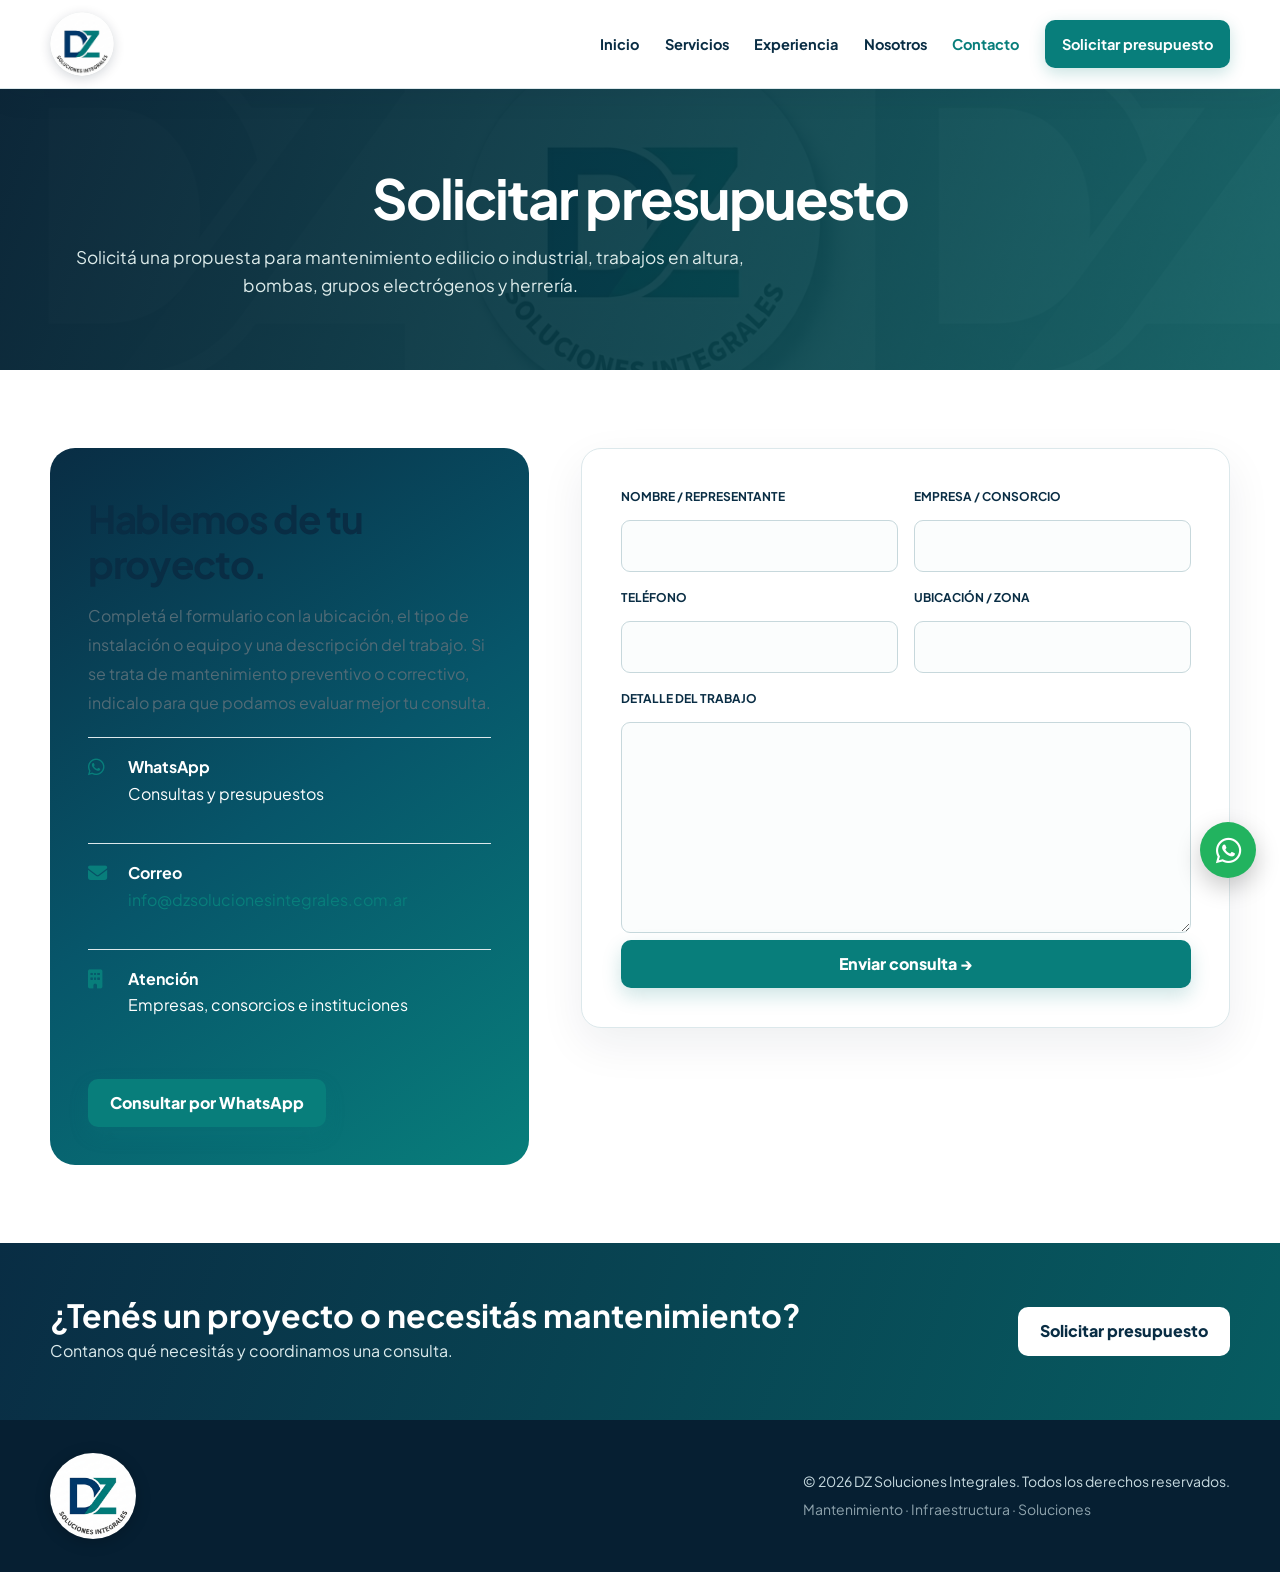
==== contacto.html @ 43ac57ab "Add files via upload" ====
<!doctype html><html lang="es"><head><meta charset="utf-8"><meta name="viewport" content="width=device-width,initial-scale=1">
<title>DZ Soluciones Integrales | Contacto</title><meta name="description" content="DZ Soluciones Integrales - mantenimiento e infraestructura.">
<link rel="stylesheet" href="https://cdnjs.cloudflare.com/ajax/libs/font-awesome/6.4.0/css/all.min.css"><link rel="stylesheet" href="https://fonts.googleapis.com/css2?family=Plus+Jakarta+Sans:wght@400;600;700;800&display=swap"><link rel="stylesheet" href="css/style.css"><link rel="stylesheet" href="css/diseno-profesional.css"><style>
/* Encuadre del sello circular original para navegación y pie */
.brand .logo-mark,.footer-grid .logo-mark{display:block!important;width:64px!important;height:64px!important;flex:0 0 64px!important;border-radius:50%!important;background:#fff url("img/logo.png") center / 251.43% 137.14% no-repeat!important;box-shadow:0 3px 12px rgba(0,26,49,.16);overflow:hidden;}
.footer-grid .logo-mark{width:86px!important;height:86px!important;flex-basis:86px!important;box-shadow:0 3px 16px rgba(0,0,0,.2);}
@media(max-width:600px){.brand .logo-mark{width:52px!important;height:52px!important;flex-basis:52px!important;}.footer-grid .logo-mark{width:72px!important;height:72px!important;flex-basis:72px!important;}}
</style><style>
/* Contenido ampliado: componentes compatibles con los estilos actuales */
.detail-section{padding:76px 0}.detail-section.soft{background:#eef4f6}.detail-head{max-width:760px;margin-bottom:30px}.detail-head h2{font-size:clamp(1.8rem,3vw,2.6rem);line-height:1.2;margin:10px 0}.detail-head p,.detail-card p,.detail-intro{line-height:1.7}.detail-grid{display:grid;grid-template-columns:repeat(3,minmax(0,1fr));gap:20px}.detail-card{background:#fff;border:1px solid #dce7ec;border-radius:18px;padding:25px;box-shadow:0 8px 24px rgba(5,43,66,.06)}.detail-card .detail-icon{display:inline-grid;place-items:center;width:46px;height:46px;border-radius:12px;background:#e0f0ef;color:#086f70;font-size:19px;margin-bottom:14px}.detail-card h3{margin:0 0 9px;color:#083653}.detail-card p{margin:0;color:#435762}.detail-card a{display:inline-block;margin-top:18px;color:#086f70;font-weight:700;text-decoration:none}.detail-strip{display:grid;grid-template-columns:repeat(3,minmax(0,1fr));gap:20px;margin-top:30px}.detail-strip div{border-left:3px solid #087f80;padding:4px 16px}.detail-strip strong{display:block;margin-bottom:5px;color:#083653}.detail-strip span{color:#435762;line-height:1.6}.detail-note{margin-top:28px;color:#435762;line-height:1.7}@media(max-width:800px){.detail-grid,.detail-strip{grid-template-columns:repeat(2,minmax(0,1fr))}}@media(max-width:600px){.detail-grid,.detail-strip{grid-template-columns:1fr}.detail-section{padding:52px 0}}
</style></head><body>
<header><div class="container nav"><a class="brand" href="index.html"><span class="logo-mark" role="img" aria-label="DZ Soluciones Integrales"></span></a><button class="menu-btn" type="button" aria-label="Abrir menú" aria-expanded="false">☰</button><nav class="nav-links"><a href="index.html" class="">Inicio</a><a href="servicios.html" class="">Servicios</a><a href="experiencia.html" class="">Experiencia</a><a href="nosotros.html" class="">Nosotros</a><a href="contacto.html" class="active">Contacto</a><a class="nav-cta" href="contacto.html">Solicitar presupuesto</a></nav></div></header>
<section class="page-hero"><div class="container reveal"><h1>Solicitar presupuesto</h1><p>Solicitá una propuesta para mantenimiento edilicio o industrial, trabajos en altura, bombas, grupos electrógenos y herrería.</p></div></section>
<section class="section"><div class="container contact-grid"><div class="contact-info reveal"><h2>Hablemos de tu proyecto.</h2><p>Completá el formulario con la ubicación, el tipo de instalación o equipo y una descripción del trabajo. Si se trata de mantenimiento preventivo o correctivo, indicalo para que podamos evaluar mejor tu consulta.</p><div class="contact-item"><i class="fab fa-whatsapp"></i><div><strong>WhatsApp</strong><br>Consultas y presupuestos</div></div><div class="contact-item"><i class="fas fa-envelope"></i><div><strong>Correo</strong><br><a href="mailto:info@dzsolucionesintegrales.com.ar">info@dzsolucionesintegrales.com.ar</a></div></div><div class="contact-item"><i class="fas fa-building"></i><div><strong>Atención</strong><br>Empresas, consorcios e instituciones</div></div><a class="btn btn-primary" href="https://wa.me/5491167443518?text=Hola,%20quisiera%20solicitar%20un%20presupuesto" target="_blank">Consultar por WhatsApp</a></div>
<div class="form-box reveal"><form action="https://formsubmit.co/info@dzsolucionesintegrales.com.ar" method="POST"><input type="hidden" name="_next" value="https://dzsolucionesintegrales.com"><input type="hidden" name="_captcha" value="false"><div class="form-grid"><div class="field"><label>Nombre / representante</label><input name="Nombre" required></div><div class="field"><label>Empresa / consorcio</label><input name="Empresa_o_Consorcio" required></div><div class="field"><label>Teléfono</label><input type="tel" name="Telefono" required></div><div class="field"><label>Ubicación / zona</label><input name="Ubicacion" required></div><div class="field full"><label>Detalle del trabajo</label><textarea name="Detalle_Trabajo" rows="7" required></textarea></div></div><button class="btn btn-primary" type="submit">Enviar consulta →</button></form></div></div></section><section class="cta"><div class="container cta-inner"><div><h2>¿Tenés un proyecto o necesitás mantenimiento?</h2><p>Contanos qué necesitás y coordinamos una consulta.</p></div><a class="btn btn-light" href="contacto.html">Solicitar presupuesto</a></div></section>
<footer><div class="container footer-grid"><span class="footer-logo logo-mark" role="img" aria-label="DZ Soluciones Integrales"></span><div><p>© 2026 DZ Soluciones Integrales. Todos los derechos reservados.</p><p style="margin-top:5px;opacity:.7">Mantenimiento · Infraestructura · Soluciones</p></div></div></footer>
<a class="wpp" href="https://wa.me/5491167443518?text=Hola,%20quisiera%20consultar%20por%20un%20servicio%20de%20DZ%20Soluciones%20Integrales" target="_blank" aria-label="WhatsApp"><i class="fab fa-whatsapp"></i></a><script src="js/script.js"></script></body></html>
---- css/style.css ----
:root{--navy:#06284a;--navy2:#031b31;--teal:#008f8c;--mint:#5be0d4;--bg:#edf4f7;--white:#fff;--text:#203040;--muted:#66788a;--line:#dce8ee;--shadow:0 18px 50px rgba(6,40,74,.10)}
*{box-sizing:border-box;margin:0;padding:0}html{scroll-behavior:smooth}
body{font-family:"Plus Jakarta Sans",Arial,sans-serif;color:var(--text);background:radial-gradient(circle at 8% 5%,rgba(0,143,140,.06),transparent 25%),linear-gradient(180deg,#edf4f7,#f7fafb 48%,#eaf3f5);line-height:1.65}
a{text-decoration:none;color:inherit}img{display:block;max-width:100%}.container{width:min(1180px,calc(100% - 40px));margin:auto}
header{position:sticky;top:0;z-index:1000;background:rgba(255,255,255,.92);backdrop-filter:blur(18px);border-bottom:1px solid rgba(6,40,74,.08)}
.nav{min-height:84px;display:flex;align-items:center;justify-content:space-between;gap:24px}.brand img{height:60px;width:auto}
.nav-links{display:flex;align-items:center;gap:26px}.nav-links a{font-size:14px;font-weight:800;color:var(--navy);transition:.2s}.nav-links a:hover,.nav-links a.active{color:var(--teal)}
.nav-cta,.btn{display:inline-flex;align-items:center;justify-content:center;gap:9px;border-radius:999px;font-weight:900;transition:.25s;border:0;cursor:pointer}
.nav-cta{padding:12px 18px;background:var(--navy);color:#fff!important}.nav-cta:hover{background:var(--teal);transform:translateY(-2px)}
.menu-btn{display:none;border:0;background:none;font-size:25px;color:var(--navy)}
.hero{min-height:690px;display:flex;align-items:center;position:relative;isolation:isolate;overflow:hidden;background:linear-gradient(105deg,rgba(2,22,42,.96),rgba(5,53,78,.84) 48%,rgba(0,115,112,.68)),url("../img/banner.png") center/cover;color:#fff}
.hero:before{content:"";position:absolute;z-index:-1;width:520px;height:520px;border:1px solid rgba(91,224,212,.18);border-radius:50%;right:-160px;top:-180px;box-shadow:0 0 0 70px rgba(91,224,212,.025),0 0 0 140px rgba(91,224,212,.018)}
.hero-content{max-width:850px;padding:95px 0}.eyebrow{display:inline-flex;padding:9px 15px;border:1px solid rgba(91,224,212,.4);border-radius:999px;background:rgba(255,255,255,.08);font-size:12px;font-weight:900;letter-spacing:1.3px;text-transform:uppercase;margin-bottom:22px}
.hero h1{font-size:clamp(45px,6.4vw,78px);line-height:1;letter-spacing:-3px;margin-bottom:24px;text-shadow:0 8px 35px rgba(0,0,0,.2)}.hero h1 span{color:var(--mint)}
.hero p{font-size:clamp(18px,2vw,22px);max-width:730px;color:rgba(255,255,255,.86);margin-bottom:34px}.hero-buttons{display:flex;flex-wrap:wrap;gap:13px}
.btn{padding:15px 24px}.btn-primary{background:var(--teal);color:#fff;box-shadow:0 12px 30px rgba(0,143,140,.25)}.btn-primary:hover{background:#0bb7ad;transform:translateY(-3px)}.btn-light{background:#fff;color:var(--navy)}.btn-light:hover{transform:translateY(-3px);box-shadow:0 12px 30px rgba(0,0,0,.15)}
.hero-proof{display:flex;gap:28px;flex-wrap:wrap;margin-top:38px;padding-top:24px;border-top:1px solid rgba(255,255,255,.16)}.hero-proof strong{display:block;font-size:14px}.hero-proof span{display:block;color:rgba(255,255,255,.62);font-size:12px}
.section{padding:90px 0}.section.alt{background:rgba(226,239,244,.55)}.section-head{text-align:center;max-width:760px;margin:0 auto 45px}.kicker{color:var(--teal);font-size:12px;font-weight:900;letter-spacing:1.5px;text-transform:uppercase;margin-bottom:9px}.section-head h2{font-size:clamp(31px,4vw,46px);line-height:1.1;letter-spacing:-1px;color:var(--navy);margin-bottom:13px}.section-head p{color:var(--muted);font-size:16px}
.intro-grid{display:grid;grid-template-columns:1.1fr .9fr;gap:55px;align-items:center}.intro-text h2{font-size:40px;line-height:1.1;color:var(--navy);margin-bottom:18px}.intro-text p{color:var(--muted);font-size:17px;margin-bottom:15px}
.info-panel{background:linear-gradient(145deg,var(--navy),#07566a 58%,var(--teal));color:#fff;border-radius:28px;padding:38px;box-shadow:var(--shadow)}.info-panel h3{font-size:25px;margin-bottom:12px}.info-panel p{color:rgba(255,255,255,.78)}.check-list{list-style:none;margin-top:20px;display:grid;gap:12px}.check-list li{display:flex;gap:10px;font-weight:800}.check-list i{color:var(--mint)}
.cards,.services-grid{display:grid;grid-template-columns:repeat(3,1fr);gap:23px}.card,.service{background:rgba(255,255,255,.9);border:1px solid rgba(6,40,74,.09);border-radius:22px;box-shadow:0 10px 35px rgba(6,40,74,.06);transition:.3s;overflow:hidden}.card{padding:30px;position:relative}.card:hover,.service:hover{transform:translateY(-7px);box-shadow:var(--shadow)}
.icon{width:54px;height:54px;border-radius:16px;background:rgba(0,143,140,.10);display:grid;place-items:center;color:var(--teal);font-size:22px;margin-bottom:18px}.card h3{color:var(--navy);font-size:20px;margin-bottom:8px}.card p,.service p{color:var(--muted)}
.service img{width:100%;height:215px;object-fit:cover;transition:.5s}.service:hover img{transform:scale(1.04)}.service-body{padding:24px;background:linear-gradient(#fff,#f6fafb)}.service-body h3{color:var(--navy);font-size:20px;margin-bottom:8px}.service-link{display:inline-block;margin-top:15px;color:var(--teal);font-weight:900}
.page-hero{padding:100px 0;text-align:center;color:#fff;background:linear-gradient(110deg,rgba(3,28,52,.94),rgba(0,115,112,.80)),url("../img/banner.png") center/cover}.page-hero h1{font-size:clamp(40px,5vw,60px);line-height:1.05;margin-bottom:12px}.page-hero p{font-size:18px;color:rgba(255,255,255,.84);max-width:720px;margin:auto}
.timeline{display:grid;gap:22px;max-width:900px;margin:auto}.institution{display:flex;align-items:center;gap:24px;background:rgba(255,255,255,.9);padding:28px;border-radius:20px;border-left:5px solid var(--teal);box-shadow:0 10px 35px rgba(6,40,74,.06);transition:.3s}.institution:hover{transform:translateX(6px)}.institution .icon{margin:0}.institution h3{color:var(--navy);font-size:21px}.institution p{color:var(--muted)}
.about-box{background:rgba(255,255,255,.9);border:1px solid var(--line);border-radius:25px;padding:40px;box-shadow:var(--shadow)}.about-box p{color:var(--muted);font-size:17px;margin-bottom:15px}.values{display:grid;grid-template-columns:repeat(2,1fr);gap:20px;margin-top:25px}
.contact-grid{display:grid;grid-template-columns:.8fr 1.2fr;gap:30px}.contact-info{background:linear-gradient(145deg,var(--navy),#07566a,var(--teal));color:#fff;border-radius:25px;padding:38px}.contact-info h2{font-size:32px;margin-bottom:13px}.contact-info p{color:rgba(255,255,255,.76)}.contact-item{display:flex;gap:12px;margin:20px 0}.contact-item i{color:var(--mint);font-size:20px}
.form-box{background:rgba(255,255,255,.9);border-radius:25px;padding:35px;box-shadow:var(--shadow);border:1px solid var(--line)}.form-grid{display:grid;grid-template-columns:1fr 1fr;gap:18px}.field{display:flex;flex-direction:column;gap:7px}.field.full{grid-column:1/-1}.field label{font-size:12px;font-weight:900;color:var(--navy);text-transform:uppercase}.field input,.field textarea{padding:14px;border:1px solid #d5e1e8;border-radius:12px;font:inherit;outline:0}.field input:focus,.field textarea:focus{border-color:var(--teal);box-shadow:0 0 0 4px rgba(0,143,140,.08)}.form-box .btn{width:100%;margin-top:7px}
.cta{padding:72px 0;background:linear-gradient(120deg,#062b49,#07566a 55%,#078b86);color:#fff;overflow:hidden}.cta-inner{display:flex;justify-content:space-between;align-items:center;gap:30px}.cta h2{font-size:36px;line-height:1.1}.cta p{color:rgba(255,255,255,.75);margin-top:8px}
footer{background:linear-gradient(135deg,#031b31,#052c48 58%,#063f4a);color:#9bb0c1;padding:35px 0}.footer-grid{display:flex;align-items:center;justify-content:space-between;gap:30px}.footer-logo{height:55px;width:auto;filter:none!important;background:transparent!important}.footer-grid p{font-size:14px}
.wpp{position:fixed;right:24px;bottom:24px;width:62px;height:62px;border-radius:50%;background:#25d366;color:#fff;display:grid;place-items:center;font-size:29px;z-index:1100;box-shadow:0 10px 30px rgba(37,211,102,.35);transition:.25s}.wpp:hover{transform:scale(1.08)}.wpp i{font-size:29px}
.reveal{opacity:1;transform:none;transition:opacity .7s,transform .7s}.js-enabled .reveal:not(.show):not(.hero-content){opacity:0;transform:translateY(25px)}.reveal.show{opacity:1;transform:none}
@media(max-width:900px){.nav-links{position:absolute;left:15px;right:15px;top:76px;background:#fff;border-radius:18px;padding:18px;display:none;flex-direction:column;align-items:stretch;box-shadow:var(--shadow)}.nav-links.open{display:flex}.menu-btn{display:block}.intro-grid,.contact-grid{grid-template-columns:1fr}.cards,.services-grid{grid-template-columns:repeat(2,1fr)}}
@media(max-width:600px){.container{width:calc(100% - 28px)}.brand img{height:52px}.hero{min-height:680px}.hero h1{font-size:clamp(42px,12vw,58px);letter-spacing:-2px}.section{padding:70px 0}.cards,.services-grid,.form-grid,.values{grid-template-columns:1fr}.field.full{grid-column:auto}.institution{flex-direction:column;text-align:center}.institution .icon{margin:auto}.cta-inner,.footer-grid{flex-direction:column;text-align:center}.page-hero{padding:75px 0}}
---- css/diseno-profesional.css ----
:root{--navy:#092d44;--deep:#061f32;--teal:#087e7b;--mint:#dcefeb;--ink:#163746;--muted:#526b76;--line:#dce8eb;--paper:#f5f8f8}
*,*::before,*::after{box-sizing:border-box}html{scroll-behavior:smooth}body{margin:0;color:var(--ink);background:#fff;font-family:'Plus Jakarta Sans',Arial,sans-serif;line-height:1.65}img{max-width:100%}.container{width:min(1180px,calc(100% - 48px));margin-inline:auto}a:focus-visible,button:focus-visible,input:focus-visible,textarea:focus-visible{outline:3px solid #17a8a0;outline-offset:3px}
header{position:sticky;top:0;z-index:50;background:rgba(255,255,255,.96);border-bottom:1px solid var(--line);box-shadow:0 8px 28px rgba(6,31,50,.06);backdrop-filter:blur(12px)}.nav{min-height:88px;display:flex;align-items:center;justify-content:space-between;gap:24px}.brand{display:inline-flex;align-items:center;flex:none}.nav-links{display:flex;align-items:center;justify-content:flex-end;gap:clamp(12px,2vw,29px)}.nav-links a{color:var(--navy);font-size:.91rem;font-weight:700;text-decoration:none;transition:color .2s}.nav-links a:hover,.nav-links a.active{color:var(--teal)}.nav-links .nav-cta{padding:12px 17px;border-radius:10px;background:var(--teal);color:#fff;box-shadow:0 5px 16px rgba(8,126,123,.22)}.nav-links .nav-cta:hover{background:#076966;color:#fff}.menu-btn{display:none}
.hero{background:linear-gradient(90deg,rgba(5,26,43,.94) 0%,rgba(5,34,49,.88) 49%,rgba(5,34,49,.5) 100%),url('../img/banner.png') center/cover no-repeat;color:#fff;position:relative;overflow:hidden}.hero::after{content:'';position:absolute;left:0;right:0;bottom:0;height:5px;background:linear-gradient(90deg,var(--teal),#7bc8bf)}.hero-content{position:relative;z-index:1;padding:100px 0 76px;max-width:1180px}.hero-content h1{max-width:760px;font-size:clamp(2.5rem,5.3vw,5rem);letter-spacing:-.045em;line-height:1.1;margin:18px 0 22px;color:#fff}.hero-content h1 span{color:#8cddd0}.hero-content>p{max-width:670px;color:#e0ebee;font-size:1.12rem}.eyebrow,.kicker{display:inline-block;color:var(--teal);font-size:.8rem;font-weight:800;letter-spacing:.13em;text-transform:uppercase}.hero .eyebrow{color:#a8e4d9}.hero-buttons{display:flex;flex-wrap:wrap;gap:12px;margin:30px 0 42px}.btn{display:inline-flex;align-items:center;justify-content:center;min-height:48px;padding:11px 22px;border:0;border-radius:10px;font:inherit;font-weight:800;text-decoration:none;cursor:pointer;transition:transform .2s,box-shadow .2s,background .2s}.btn:hover{transform:translateY(-2px)}.btn-primary{background:var(--teal);color:#fff;box-shadow:0 8px 19px rgba(8,126,123,.2)}.btn-primary:hover{background:#066864;color:#fff}.btn-light{background:#fff;color:var(--navy)}.btn-light:hover{background:#e9f5f3;color:var(--navy)}.hero-proof{display:flex;gap:0;max-width:850px;border-top:1px solid rgba(255,255,255,.25);padding-top:24px}.hero-proof>div{flex:1;padding:0 20px;border-left:1px solid rgba(255,255,255,.25)}.hero-proof>div:first-child{padding-left:0;border-left:0}.hero-proof strong,.hero-proof span{display:block}.hero-proof strong{color:#fff}.hero-proof span{color:#d1e0e3;font-size:.87rem}
.page-hero{padding:78px 0 70px;background:linear-gradient(110deg,rgba(5,32,50,.96),rgba(7,90,93,.9)),url('../img/banner.png') center/cover;color:white}.page-hero h1{font-size:clamp(2.3rem,4.3vw,4rem);line-height:1.12;letter-spacing:-.035em;margin:0 0 14px;color:#fff}.page-hero p{max-width:720px;margin:0;color:#dcebea;font-size:1.08rem}.section{padding:78px 0}.section.alt,.detail-section.soft{background:var(--paper)}.section-head{max-width:760px;margin:0 auto 36px;text-align:center}.section-head h2,.intro-text h2,.about-box h2,.contact-info h2{color:var(--navy);line-height:1.18;letter-spacing:-.035em;font-size:clamp(1.9rem,3vw,2.8rem);margin:10px 0 16px}.section-head p,.intro-text p,.about-box p,.contact-info p{color:var(--muted);line-height:1.8}.intro-grid{display:grid;grid-template-columns:1.15fr .85fr;align-items:center;gap:70px}.info-panel,.about-box,.form-box{background:#fff;border:1px solid var(--line);border-radius:20px;padding:clamp(24px,3vw,40px);box-shadow:0 16px 45px rgba(6,31,50,.07)}.info-panel{border-top:4px solid var(--teal)}.info-panel h3{color:var(--navy);margin:0 0 10px;font-size:1.4rem}.check-list{list-style:none;padding:0;margin:22px 0 0}.check-list li{padding:7px 0;display:flex;gap:10px}.check-list i{color:var(--teal);font-style:normal;font-weight:800}
.services-grid{display:grid;grid-template-columns:repeat(3,minmax(0,1fr));gap:23px}.service{background:#fff;border-radius:17px;overflow:hidden;border:1px solid var(--line);box-shadow:0 10px 30px rgba(6,31,50,.055);transition:transform .25s,box-shadow .25s}.service:hover,.detail-card:hover{transform:translateY(-4px);box-shadow:0 18px 34px rgba(6,31,50,.11)}.service>img{display:block;width:100%;height:195px;object-fit:cover}.service-body{padding:23px}.service-body h3{margin:0 0 10px;color:var(--navy);line-height:1.3}.service-body p{color:var(--muted);margin:0 0 16px}.service-link{color:var(--teal);font-weight:800;text-decoration:none}.detail-section{padding:78px 0}.detail-section.soft{background:var(--paper)}.detail-head h2{color:var(--navy)}.detail-card{transition:transform .25s,box-shadow .25s}.detail-card h3{line-height:1.35}.detail-card a:hover,.service-link:hover{text-decoration:underline}.detail-strip div{border-left-color:var(--teal)}
.values{display:grid;grid-template-columns:repeat(4,minmax(0,1fr));gap:17px;margin-top:36px}.values .card{padding:23px;background:var(--paper);border-radius:15px;border:1px solid var(--line)}.values .icon{font-size:1.5rem;color:var(--teal);font-weight:800}.values h3{color:var(--navy);margin:9px 0}.values p{margin:0}.timeline{display:grid;gap:16px;max-width:830px;margin:auto}.institution{display:flex;align-items:center;gap:20px;padding:22px 25px;background:#fff;border:1px solid var(--line);border-radius:16px;box-shadow:0 7px 23px rgba(6,31,50,.05)}.institution .icon{display:grid;place-items:center;flex:none;width:48px;height:48px;background:var(--mint);color:var(--teal);border-radius:12px}.institution h3{color:var(--navy);margin:0}.institution p{margin:2px 0 0;color:var(--muted)}
.contact-grid{display:grid;grid-template-columns:.85fr 1.15fr;gap:52px;align-items:start}.contact-item{display:flex;gap:16px;align-items:start;padding:16px 0;border-top:1px solid var(--line)}.contact-item i{width:24px;color:var(--teal);font-size:1.2rem;margin-top:4px}.contact-item a{color:var(--teal);overflow-wrap:anywhere}.contact-info>.btn{margin-top:24px}.form-grid{display:grid;grid-template-columns:repeat(2,minmax(0,1fr));gap:16px}.field.full{grid-column:1/-1}.field label{display:block;color:var(--navy);font-weight:700;margin-bottom:6px}.field input,.field textarea{width:100%;border:1px solid #c7d8dc;background:#fbfdfd;border-radius:9px;padding:12px;font:inherit;color:var(--ink)}.field textarea{resize:vertical}.form-box button{margin-top:20px}
.cta{padding:55px 0;background:linear-gradient(110deg,var(--navy),#075c61);color:#fff}.cta-inner{display:flex;align-items:center;justify-content:space-between;gap:25px}.cta h2{margin:0 0 5px;color:#fff;font-size:clamp(1.5rem,2.5vw,2.2rem)}.cta p{margin:0;color:#dcebed}footer{background:var(--deep);color:#c8dbe1;padding:33px 0}.footer-grid{display:flex;align-items:center;gap:24px}.footer-grid p{margin:0}.wpp{position:fixed;right:24px;bottom:22px;z-index:55;display:grid;place-items:center;width:56px;height:56px;border-radius:50%;background:#22b35f;color:#fff;font-size:28px;text-decoration:none;box-shadow:0 9px 25px rgba(0,0,0,.22)}.wpp:hover{background:#189b50;color:#fff}
@media(max-width:960px){.nav-links{gap:12px}.nav-links a{font-size:.82rem}.services-grid{grid-template-columns:repeat(2,minmax(0,1fr))}.values{grid-template-columns:repeat(2,minmax(0,1fr))}.intro-grid{gap:30px}}
@media(max-width:760px){.container{width:min(100% - 32px,1180px)}.nav{min-height:74px}.menu-btn{display:block;background:transparent;border:1px solid var(--line);border-radius:9px;padding:7px 12px;color:var(--navy);font-size:24px;cursor:pointer}.nav-links{display:none;position:absolute;top:100%;left:0;right:0;background:#fff;box-shadow:0 15px 24px rgba(6,31,50,.12);padding:16px 24px 24px;flex-direction:column;align-items:stretch;gap:0}.nav-links.open{display:flex}.nav-links a{font-size:1rem;padding:11px 0}.nav-links .nav-cta{margin-top:10px;text-align:center}.hero-content{padding:72px 0 55px}.hero-proof{flex-wrap:wrap;gap:15px}.hero-proof>div{min-width:190px;padding-left:0;border-left:0}.intro-grid,.contact-grid{grid-template-columns:1fr}.contact-grid{gap:28px}.cta-inner{align-items:start;flex-direction:column}.section,.detail-section{padding:55px 0}.page-hero{padding:60px 0}.form-box{padding:23px}}
@media(max-width:560px){.services-grid,.detail-grid,.values{grid-template-columns:1fr}.hero-proof>div{min-width:100%}.form-grid{grid-template-columns:1fr}.field.full{grid-column:auto}.footer-grid{align-items:flex-start}.service>img{height:200px}.wpp{right:16px;bottom:16px}}
@media(prefers-reduced-motion:reduce){html{scroll-behavior:auto}.btn,.service,.detail-card{transition:none}}

/* La portada siempre debe mostrar su contenido al abrir la página. */
.hero-content.reveal{opacity:1!important;visibility:visible!important;transform:none!important}
.hero{height:auto;min-height:590px}.hero-content{padding-top:85px;padding-bottom:75px}
@media(max-width:760px){.hero{min-height:0}.hero-content{padding-top:65px;padding-bottom:60px}}
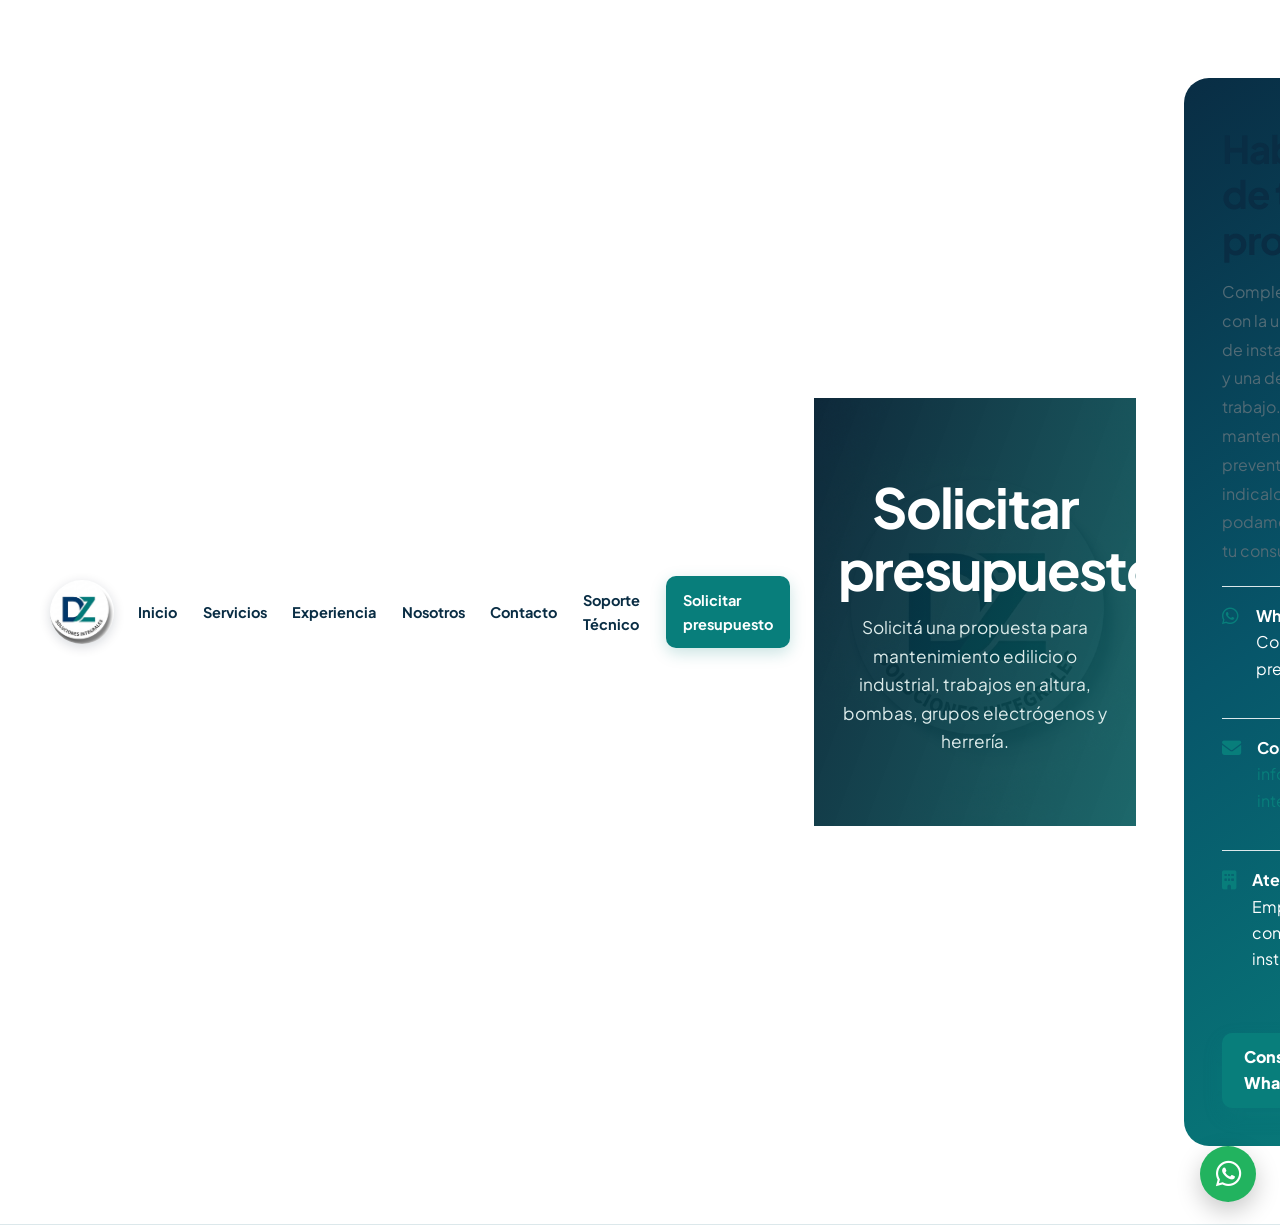
==== commit f600d861: "Add support page link to navigation" ====
--- a/contacto.html
+++ b/contacto.html
@@ -9,9 +9,18 @@
 /* Contenido ampliado: componentes compatibles con los estilos actuales */
 .detail-section{padding:76px 0}.detail-section.soft{background:#eef4f6}.detail-head{max-width:760px;margin-bottom:30px}.detail-head h2{font-size:clamp(1.8rem,3vw,2.6rem);line-height:1.2;margin:10px 0}.detail-head p,.detail-card p,.detail-intro{line-height:1.7}.detail-grid{display:grid;grid-template-columns:repeat(3,minmax(0,1fr));gap:20px}.detail-card{background:#fff;border:1px solid #dce7ec;border-radius:18px;padding:25px;box-shadow:0 8px 24px rgba(5,43,66,.06)}.detail-card .detail-icon{display:inline-grid;place-items:center;width:46px;height:46px;border-radius:12px;background:#e0f0ef;color:#086f70;font-size:19px;margin-bottom:14px}.detail-card h3{margin:0 0 9px;color:#083653}.detail-card p{margin:0;color:#435762}.detail-card a{display:inline-block;margin-top:18px;color:#086f70;font-weight:700;text-decoration:none}.detail-strip{display:grid;grid-template-columns:repeat(3,minmax(0,1fr));gap:20px;margin-top:30px}.detail-strip div{border-left:3px solid #087f80;padding:4px 16px}.detail-strip strong{display:block;margin-bottom:5px;color:#083653}.detail-strip span{color:#435762;line-height:1.6}.detail-note{margin-top:28px;color:#435762;line-height:1.7}@media(max-width:800px){.detail-grid,.detail-strip{grid-template-columns:repeat(2,minmax(0,1fr))}}@media(max-width:600px){.detail-grid,.detail-strip{grid-template-columns:1fr}.detail-section{padding:52px 0}}
 </style></head><body>
-<header><div class="container nav"><a class="brand" href="index.html"><span class="logo-mark" role="img" aria-label="DZ Soluciones Integrales"></span></a><button class="menu-btn" type="button" aria-label="Abrir menú" aria-expanded="false">☰</button><nav class="nav-links"><a href="index.html" class="">Inicio</a><a href="servicios.html" class="">Servicios</a><a href="experiencia.html" class="">Experiencia</a><a href="nosotros.html" class="">Nosotros</a><a href="contacto.html" class="active">Contacto</a><a class="nav-cta" href="contacto.html">Solicitar presupuesto</a></nav></div></header>
+<header><div class="container nav"><a class="brand" href="index.html"><span class="logo-mark" role="img" aria-label="DZ Soluciones Integrales"></span></a><button class="menu-btn" type="button" aria-label="Abrir menú" aria-expanded="false">☰</button><nav class="nav-links">
+    <a href="index.html">Inicio</a>
+    <a href="servicios.html">Servicios</a>
+    <a href="experiencia.html">Experiencia</a>
+    <a href="nosotros.html">Nosotros</a>
+    <a href="contacto.html">Contacto</a>
+    <!-- NUEVA PESTAÑA DE SOPORTE -->
+    <a href="soporte.html">Soporte Técnico</a>
+    <a class="nav-cta" href="contacto.html">Solicitar presupuesto</a>
+</nav>
 <section class="page-hero"><div class="container reveal"><h1>Solicitar presupuesto</h1><p>Solicitá una propuesta para mantenimiento edilicio o industrial, trabajos en altura, bombas, grupos electrógenos y herrería.</p></div></section>
 <section class="section"><div class="container contact-grid"><div class="contact-info reveal"><h2>Hablemos de tu proyecto.</h2><p>Completá el formulario con la ubicación, el tipo de instalación o equipo y una descripción del trabajo. Si se trata de mantenimiento preventivo o correctivo, indicalo para que podamos evaluar mejor tu consulta.</p><div class="contact-item"><i class="fab fa-whatsapp"></i><div><strong>WhatsApp</strong><br>Consultas y presupuestos</div></div><div class="contact-item"><i class="fas fa-envelope"></i><div><strong>Correo</strong><br><a href="mailto:info@dzsolucionesintegrales.com.ar">info@dzsolucionesintegrales.com.ar</a></div></div><div class="contact-item"><i class="fas fa-building"></i><div><strong>Atención</strong><br>Empresas, consorcios e instituciones</div></div><a class="btn btn-primary" href="https://wa.me/5491167443518?text=Hola,%20quisiera%20solicitar%20un%20presupuesto" target="_blank">Consultar por WhatsApp</a></div>
 <div class="form-box reveal"><form action="https://formsubmit.co/info@dzsolucionesintegrales.com.ar" method="POST"><input type="hidden" name="_next" value="https://dzsolucionesintegrales.com"><input type="hidden" name="_captcha" value="false"><div class="form-grid"><div class="field"><label>Nombre / representante</label><input name="Nombre" required></div><div class="field"><label>Empresa / consorcio</label><input name="Empresa_o_Consorcio" required></div><div class="field"><label>Teléfono</label><input type="tel" name="Telefono" required></div><div class="field"><label>Ubicación / zona</label><input name="Ubicacion" required></div><div class="field full"><label>Detalle del trabajo</label><textarea name="Detalle_Trabajo" rows="7" required></textarea></div></div><button class="btn btn-primary" type="submit">Enviar consulta →</button></form></div></div></section><section class="cta"><div class="container cta-inner"><div><h2>¿Tenés un proyecto o necesitás mantenimiento?</h2><p>Contanos qué necesitás y coordinamos una consulta.</p></div><a class="btn btn-light" href="contacto.html">Solicitar presupuesto</a></div></section>
 <footer><div class="container footer-grid"><span class="footer-logo logo-mark" role="img" aria-label="DZ Soluciones Integrales"></span><div><p>© 2026 DZ Soluciones Integrales. Todos los derechos reservados.</p><p style="margin-top:5px;opacity:.7">Mantenimiento · Infraestructura · Soluciones</p></div></div></footer>
-<a class="wpp" href="https://wa.me/5491167443518?text=Hola,%20quisiera%20consultar%20por%20un%20servicio%20de%20DZ%20Soluciones%20Integrales" target="_blank" aria-label="WhatsApp"><i class="fab fa-whatsapp"></i></a><script src="js/script.js"></script></body></html>+<a class="wpp" href="https://wa.me/5491167443518?text=Hola,%20quisiera%20consultar%20por%20un%20servicio%20de%20DZ%20Soluciones%20Integrales" target="_blank" aria-label="WhatsApp"><i class="fab fa-whatsapp"></i></a><script src="js/script.js"></script></body></html>
